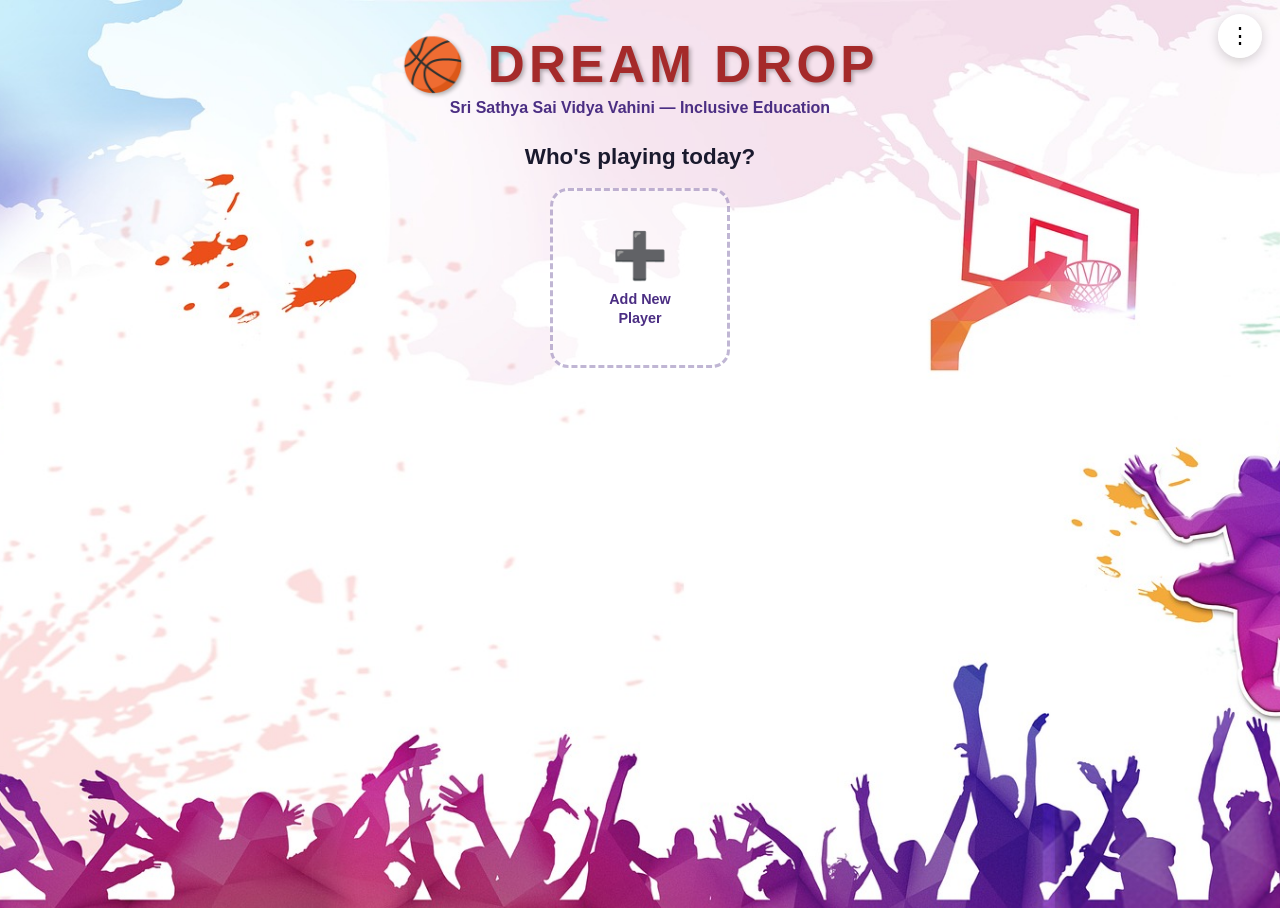
==== index.html @ cbcf4319 "update5" ====
<!DOCTYPE html>
<html lang="en">
<head>
  <meta charset="UTF-8">
  <meta name="viewport" content="width=device-width, initial-scale=1.0, maximum-scale=1.0, user-scalable=no, viewport-fit=cover">
  <title>Dream Drop — Who's Playing?</title>
  <style>
    *, *::before, *::after { box-sizing: border-box; margin: 0; padding: 0; }

    body {
      font-family: 'Montserrat', Arial, sans-serif;
      background: url('Images/Common_Images/bg2.jpg') no-repeat center center / cover;
      background-color: #aeedf5;
      min-height: 100vh;
      overflow-x: hidden;
    }

    /* ── Header ─────────────────────────────────────────── */
    #lp-header {
      text-align: center;
      padding: clamp(16px,3vh,32px) 0 clamp(8px,1.5vh,18px);
    }
    #lp-header h1 {
      font-size: clamp(1.8rem,5vw,3.2rem);
      color: brown;
      text-transform: uppercase;
      letter-spacing: 0.08em;
      text-shadow: 2px 2px 4px rgba(0,0,0,0.3);
    }
    #lp-header p {
      font-size: clamp(0.75rem,2vw,1rem);
      color: #4b2e83;
      font-weight: 700;
      margin-top: 4px;
    }
    #lp-sub {
      font-size: clamp(1rem,2.5vw,1.4rem);
      color: #1a1a2e;
      font-weight: 800;
      margin-top: clamp(8px,1.5vh,16px);
      text-align: center;
    }

    /* ── Player cards grid ───────────────────────────────── */
    #players-grid {
      display: flex;
      flex-wrap: wrap;
      justify-content: center;
      gap: clamp(12px,2vw,24px);
      padding: clamp(12px,2vh,24px) clamp(16px,4vw,48px);
      max-width: 960px;
      margin: 0 auto;
    }

    /* Each saved player card */
    .player-card {
      width: clamp(130px,18vw,180px);
      background: rgba(255,255,255,0.92);
      border-radius: 18px;
      padding: 14px 10px 12px;
      text-align: center;
      cursor: pointer;
      transition: transform 0.18s, box-shadow 0.18s;
      box-shadow: 0 6px 20px rgba(0,0,0,0.15);
      position: relative;
      border: 3px solid transparent;
    }
    .player-card:hover  { transform: translateY(-6px) scale(1.04); box-shadow: 0 14px 32px rgba(0,0,0,0.22); }
    .player-card:active { transform: scale(0.97); }

    /* Jersey frame around photo */
    .player-frame {
      width: clamp(80px,12vw,110px);
      height: clamp(80px,12vw,110px);
      margin: 0 auto 10px;
      border-radius: 50%;
      overflow: hidden;
      border: 4px solid #fff;
      position: relative;
      box-shadow: 0 0 0 4px var(--jersey-color, #e03040);
    }
    .player-frame img {
      width: 100%;
      height: 100%;
      object-fit: cover;
    }

    /* Jersey number badge */
    .jersey-badge {
      position: absolute;
      bottom: -4px;
      right: -4px;
      width: 30px;
      height: 30px;
      border-radius: 50%;
      background: var(--jersey-color, #e03040);
      color: #fff;
      font-weight: 900;
      font-size: 13px;
      display: flex;
      align-items: center;
      justify-content: center;
      border: 2px solid #fff;
      box-shadow: 0 2px 6px rgba(0,0,0,0.3);
    }

    .player-name {
      font-size: clamp(0.85rem,1.8vw,1.05rem);
      font-weight: 800;
      color: #1a1a2e;
      margin-bottom: 4px;
      white-space: nowrap;
      overflow: hidden;
      text-overflow: ellipsis;
    }
    .player-stats {
      font-size: clamp(0.6rem,1.2vw,0.72rem);
      color: #888;
    }

    /* Delete button on card */
    .card-delete {
      position: absolute;
      top: 6px; right: 8px;
      background: none;
      border: none;
      font-size: 16px;
      cursor: pointer;
      color: #ccc;
      line-height: 1;
      padding: 2px;
      transition: color 0.15s;
    }
    .card-delete:hover { color: #e03040; }

    /* Add new player card */
    #add-card {
      width: clamp(130px,18vw,180px);
      min-height: clamp(130px,18vw,180px);
      background: rgba(255,255,255,0.55);
      border-radius: 18px;
      border: 3px dashed rgba(75,46,131,0.35);
      display: flex;
      flex-direction: column;
      align-items: center;
      justify-content: center;
      gap: 8px;
      cursor: pointer;
      transition: background 0.18s, transform 0.15s;
    }
    #add-card:hover  { background: rgba(255,255,255,0.8); transform: translateY(-4px); }
    #add-card:active { transform: scale(0.97); }
    #add-card .add-icon { font-size: clamp(2rem,4vw,2.8rem); color: #4b2e83; }
    #add-card p { font-size: clamp(0.75rem,1.5vw,0.9rem); color: #4b2e83; font-weight: 700; text-align: center; line-height: 1.3; }

    /* ── AVATAR CREATOR OVERLAY ──────────────────────────── */
    #creator-overlay {
      display: none;
      position: fixed;
      inset: 0;
      background: rgba(0,0,0,0.65);
      z-index: 9000;
      align-items: center;
      justify-content: center;
      padding: 12px;
    }
    #creator-overlay.open { display: flex; }

    #creator-box {
      background: #fff;
      border-radius: 20px;
      width: min(96vw, 560px);
      max-height: 92vh;
      overflow-y: auto;
      display: flex;
      flex-direction: column;
      box-shadow: 0 24px 64px rgba(0,0,0,0.5);
    }

    #creator-header {
      padding: 16px 20px 12px;
      border-bottom: 1px solid #eee;
      display: flex;
      align-items: center;
      justify-content: space-between;
      flex-shrink: 0;
    }
    #creator-header h2 {
      font-size: clamp(1rem,2.5vw,1.2rem);
      color: #1a1a2e;
      font-weight: 800;
    }
    #creator-close {
      background: #f4f4f4;
      border: none;
      border-radius: 50%;
      width: 32px; height: 32px;
      font-size: 18px;
      cursor: pointer;
      display: flex; align-items: center; justify-content: center;
      color: #555;
      transition: background 0.15s;
      min-height: unset !important;
    }
    #creator-close:hover { background: #fee; color: #e03040; }

    #creator-body { padding: 20px; display: flex; flex-direction: column; gap: 20px; }

    /* Steps */
    .creator-step { display: none; flex-direction: column; gap: 14px; }
    .creator-step.active { display: flex; }

    .step-label {
      font-size: 12px;
      font-weight: 700;
      color: #888;
      text-transform: uppercase;
      letter-spacing: 0.08em;
    }

    /* Camera / preview area */
    #cam-wrap {
      position: relative;
      border-radius: 14px;
      overflow: hidden;
      background: #111;
      aspect-ratio: 4/3;
      width: 100%;
    }
    #cam-video, #cam-canvas {
      width: 100%;
      height: 100%;
      object-fit: cover;
      display: block;
    }
    #cam-canvas { display: none; }

    #cam-btn-row {
      display: flex;
      gap: 10px;
      justify-content: center;
    }

    /* Name input */
    #name-input {
      font-size: clamp(1rem,2.5vw,1.2rem);
      font-weight: 800;
      border: 2.5px solid #e8eaf0;
      border-radius: 10px;
      padding: 10px 14px;
      width: 100%;
      text-align: center;
      color: #1a1a2e;
      outline: none;
      font-family: 'Montserrat', Arial, sans-serif;
      transition: border-color 0.15s;
    }
    #name-input:focus { border-color: #4b2e83; }

    /* Jersey colour picker */
    #jersey-colours {
      display: flex;
      gap: 10px;
      flex-wrap: wrap;
      justify-content: center;
    }
    .jc-swatch {
      width: clamp(36px,6vw,48px);
      height: clamp(36px,6vw,48px);
      border-radius: 50%;
      cursor: pointer;
      border: 3px solid transparent;
      transition: transform 0.15s, border-color 0.15s;
      box-shadow: 0 2px 8px rgba(0,0,0,0.18);
    }
    .jc-swatch:hover   { transform: scale(1.12); }
    .jc-swatch.picked  { border-color: #1a1a2e; transform: scale(1.15); }

    /* Jersey number picker */
    #jersey-numbers {
      display: flex;
      gap: 8px;
      flex-wrap: wrap;
      justify-content: center;
    }
    .jn-btn {
      width: clamp(36px,5.5vw,46px);
      height: clamp(36px,5.5vw,46px);
      border-radius: 10px;
      border: 2px solid #e0e4f0;
      background: #f8f9ff;
      font-weight: 800;
      font-size: clamp(0.8rem,1.6vw,1rem);
      cursor: pointer;
      transition: background 0.12s, border-color 0.12s, transform 0.1s;
      color: #1a1a2e;
      font-family: 'Montserrat', Arial, sans-serif;
      min-height: unset !important;
    }
    .jn-btn:hover  { background: #e8eaf8; transform: scale(1.08); }
    .jn-btn.picked { background: #4b2e83; color: #fff; border-color: #4b2e83; }

    /* Preview card in creator */
    #preview-card {
      display: flex;
      flex-direction: column;
      align-items: center;
      gap: 10px;
      padding: 16px;
      background: #f8f9ff;
      border-radius: 14px;
      border: 1.5px solid #e0e4f0;
    }
    #preview-frame {
      width: 100px; height: 100px;
      border-radius: 50%;
      overflow: hidden;
      border: 4px solid #fff;
      position: relative;
    }
    #preview-img { width: 100%; height: 100%; object-fit: cover; }
    #preview-name { font-weight: 800; font-size: 1.1rem; color: #1a1a2e; }

    /* Action buttons inside creator */
    .creator-btn {
      border: none;
      border-radius: 12px;
      padding: clamp(10px,1.8vh,14px) 24px;
      font-family: 'Montserrat', Arial, sans-serif;
      font-weight: 800;
      font-size: clamp(0.85rem,1.8vw,1rem);
      cursor: pointer;
      transition: transform 0.12s, box-shadow 0.12s;
      min-height: unset !important;
    }
    .creator-btn:hover  { transform: translateY(-2px); box-shadow: 0 6px 18px rgba(0,0,0,0.15); }
    .creator-btn:active { transform: scale(0.97); }
    .btn-primary { background: #4b2e83; color: #fff; }
    .btn-success { background: #2ecc71; color: #1a4a2e; }
    .btn-danger  { background: #e03040; color: #fff; }
    .btn-neutral { background: #f0f0f0; color: #444; }

    /* Step nav row */
    .step-nav {
      display: flex;
      gap: 10px;
      justify-content: space-between;
    }

    /* ── No-camera fallback ──────────────────────────────── */
    #no-cam-msg {
      display: none;
      text-align: center;
      padding: 20px;
      color: #666;
      font-size: 14px;
      line-height: 1.6;
    }
    #cam-placeholder {
      display: none;
      width: 100%;
      aspect-ratio: 4/3;
      border-radius: 14px;
      background: #e8e8e8;
      align-items: center;
      justify-content: center;
      font-size: 80px;
    }

    /* ── Step indicator dots ─────────────────────────────── */
    #step-dots {
      display: flex;
      gap: 8px;
      justify-content: center;
      padding: 0 0 4px;
    }
    .sdot {
      width: 8px; height: 8px;
      border-radius: 50%;
      background: #ddd;
      transition: background 0.2s, transform 0.2s;
    }
    .sdot.on { background: #4b2e83; transform: scale(1.25); }

    /* ── Emoji avatar picker ─────────────────────────────── */
    #emoji-picker-wrap {
      display: none;
      flex-direction: column;
      gap: 14px;
    }
    #emoji-picker-wrap.open { display: flex; }
    .emoji-gender-tabs {
      display: flex;
      gap: 8px;
      justify-content: center;
    }
    .eg-tab {
      flex: 1;
      padding: 8px 0;
      border-radius: 10px;
      border: 2px solid #e0e4f0;
      background: #f8f9ff;
      font-size: 0.85rem;
      font-weight: 800;
      cursor: pointer;
      color: #4b2e83;
      font-family: 'Montserrat', Arial, sans-serif;
      transition: background 0.15s, border-color 0.15s;
    }
    .eg-tab.active { background: #4b2e83; color: #fff; border-color: #4b2e83; }
    #emoji-grid {
      display: grid;
      grid-template-columns: repeat(5, 1fr);
      gap: 10px;
    }
    .emoji-opt {
      aspect-ratio: 1;
      border-radius: 14px;
      border: 3px solid transparent;
      background: #f4f4f8;
      font-size: clamp(1.8rem, 5vw, 2.4rem);
      display: flex;
      align-items: center;
      justify-content: center;
      cursor: pointer;
      transition: transform 0.12s, border-color 0.15s, background 0.12s;
    }
    .emoji-opt:hover  { transform: scale(1.12); background: #ede8fa; }
    .emoji-opt.picked { border-color: #4b2e83; background: #ede8fa; transform: scale(1.08); }

    /* ── Responsive ──────────────────────────────────────── */
    @media (max-width: 500px) {
      .player-card, #add-card { width: clamp(110px,40vw,150px); }
    }

    /* ── 3-dots menu button (top-right) ─────────────────── */
    #settings-btn {
      position: fixed;
      top: 14px;
      right: 18px;
      z-index: 9500;
      background: rgba(255,255,255,0.9);
      border: none;
      border-radius: 50%;
      width: 44px;
      height: 44px;
      font-size: 22px;
      cursor: pointer;
      box-shadow: 0 3px 12px rgba(0,0,0,0.18);
      display: flex;
      align-items: center;
      justify-content: center;
      transition: background 0.15s, transform 0.15s;
      letter-spacing: 0;
      line-height: 1;
    }
    #settings-btn:hover { background: #fff; transform: scale(1.08); }

    /* ── Settings panel overlay ──────────────────────────── */
    #settings-panel {
      display: none;
      position: fixed;
      top: 0; right: 0;
      width: min(340px, 92vw);
      height: 100vh;
      background: #fff;
      z-index: 9400;
      box-shadow: -6px 0 32px rgba(0,0,0,0.22);
      flex-direction: column;
      overflow-y: auto;
    }
    #settings-panel.open { display: flex; }
    #sp-backdrop {
      display: none;
      position: fixed; inset: 0;
      background: rgba(0,0,0,0.35);
      z-index: 9350;
    }
    #sp-backdrop.open { display: block; }

    #sp-header {
      padding: 18px 20px 14px;
      border-bottom: 1px solid #eee;
      display: flex;
      align-items: center;
      justify-content: space-between;
      background: #4b2e83;
      color: #fff;
      flex-shrink: 0;
    }
    #sp-header h2 { font-size: 1.1rem; font-weight: 800; }
    #sp-close {
      background: rgba(255,255,255,0.18);
      border: none;
      border-radius: 50%;
      width: 30px; height: 30px;
      font-size: 16px;
      cursor: pointer;
      color: #fff;
      display: flex; align-items: center; justify-content: center;
    }
    #sp-close:hover { background: rgba(255,255,255,0.32); }

    .sp-section {
      padding: 18px 20px 14px;
      border-bottom: 1px solid #f0f0f0;
    }
    .sp-section-title {
      font-size: 11px;
      font-weight: 800;
      color: #888;
      text-transform: uppercase;
      letter-spacing: 0.1em;
      margin-bottom: 12px;
    }

    /* Player limit row */
    .sp-limit-row {
      display: flex;
      align-items: center;
      gap: 10px;
      justify-content: space-between;
    }
    .sp-limit-row span {
      font-size: 0.85rem;
      color: #444;
      font-weight: 700;
    }
    #limit-stepper {
      display: flex;
      align-items: center;
      gap: 8px;
    }
    .lim-btn {
      width: 32px; height: 32px;
      border-radius: 8px;
      border: 2px solid #4b2e83;
      background: #f4f0ff;
      color: #4b2e83;
      font-size: 18px;
      font-weight: 900;
      cursor: pointer;
      display: flex; align-items: center; justify-content: center;
      transition: background 0.12s;
      line-height: 1;
    }
    .lim-btn:hover { background: #4b2e83; color: #fff; }
    .lim-btn:disabled { opacity: 0.35; cursor: not-allowed; }
    #limit-display {
      font-size: 1.4rem;
      font-weight: 900;
      color: #1a1a2e;
      min-width: 28px;
      text-align: center;
    }
    #limit-max-hint {
      font-size: 11px;
      color: #aaa;
      margin-top: 6px;
    }

    /* Memory bar */
    .mem-bar-wrap {
      background: #f0f0f5;
      border-radius: 8px;
      height: 14px;
      overflow: hidden;
      margin: 8px 0 4px;
    }
    #mem-bar-fill {
      height: 100%;
      border-radius: 8px;
      background: linear-gradient(90deg, #4b2e83, #7c4dff);
      transition: width 0.5s;
    }
    #mem-bar-fill.warn { background: linear-gradient(90deg, #f5a623, #e03040); }
    #mem-label {
      font-size: 12px;
      color: #666;
      font-weight: 700;
    }
    #mem-breakdown {
      font-size: 11px;
      color: #999;
      margin-top: 4px;
      line-height: 1.6;
    }

    /* Host badge on card */
    .host-badge {
      position: absolute;
      top: 6px;
      left: 8px;
      background: linear-gradient(135deg, #f5a623, #e03040);
      color: #fff;
      font-size: 10px;
      font-weight: 900;
      border-radius: 8px;
      padding: 2px 7px;
      letter-spacing: 0.05em;
      box-shadow: 0 2px 6px rgba(0,0,0,0.22);
    }

    /* Host suggestion banner */
    #host-suggestion {
      max-width: 720px;
      margin: 0 auto 8px;
      padding: 0 clamp(16px,4vw,48px);
    }
    #host-banner {
      background: linear-gradient(135deg, #fff8e1, #fffde7);
      border: 2px solid #ffd54f;
      border-radius: 14px;
      padding: 14px 18px;
      display: flex;
      gap: 12px;
      align-items: flex-start;
    }
    #host-banner .hb-icon { font-size: 1.8rem; flex-shrink: 0; }
    #host-banner .hb-body { flex: 1; }
    #host-banner .hb-title { font-size: 0.9rem; font-weight: 900; color: #e65100; margin-bottom: 4px; }
    #host-banner .hb-text  { font-size: 0.78rem; color: #555; line-height: 1.5; }
    #host-banner .hb-close {
      background: none; border: none; font-size: 16px; cursor: pointer;
      color: #aaa; flex-shrink: 0; padding: 0;
    }
    #host-banner .hb-close:hover { color: #e03040; }

    /* Reset all data button */
    .sp-danger-btn {
      width: 100%;
      padding: 10px;
      border-radius: 10px;
      border: 2px solid #e03040;
      background: #fff0f0;
      color: #e03040;
      font-weight: 800;
      font-size: 0.85rem;
      cursor: pointer;
      transition: background 0.15s;
      font-family: 'Montserrat', Arial, sans-serif;
    }
    .sp-danger-btn:hover { background: #e03040; color: #fff; }

    /* Host tag in settings */
    .sp-host-row {
      display: flex;
      gap: 8px;
      align-items: center;
      flex-wrap: wrap;
    }
    .sp-host-row select {
      flex: 1;
      padding: 8px 10px;
      border-radius: 8px;
      border: 2px solid #e0e4f0;
      font-family: 'Montserrat', Arial, sans-serif;
      font-weight: 700;
      font-size: 0.85rem;
      color: #1a1a2e;
      outline: none;
    }
    .sp-host-row select:focus { border-color: #4b2e83; }
    .sp-assign-btn {
      padding: 9px 14px;
      border-radius: 8px;
      border: none;
      background: #4b2e83;
      color: #fff;
      font-weight: 800;
      font-size: 0.8rem;
      cursor: pointer;
      font-family: 'Montserrat', Arial, sans-serif;
      white-space: nowrap;
    }
    .sp-assign-btn:hover { background: #3a2060; }

    /* ── Browser reference table ─────────────────────────── */
    #browser-table-wrap {
      margin-top: 14px;
      border-radius: 10px;
      overflow: hidden;
      border: 1.5px solid #e0e4f0;
    }
    #browser-table-wrap table {
      width: 100%;
      border-collapse: collapse;
      font-size: 12px;
    }
    #browser-table-wrap thead tr {
      background: #4b2e83;
      color: #fff;
    }
    #browser-table-wrap thead th {
      padding: 8px 10px;
      text-align: left;
      font-weight: 800;
      letter-spacing: 0.04em;
    }
    #browser-table-wrap tbody tr {
      cursor: pointer;
      transition: background 0.12s;
      border-bottom: 1px solid #f0f0f5;
    }
    #browser-table-wrap tbody tr:last-child { border-bottom: none; }
    #browser-table-wrap tbody tr:hover { background: #f0ecfa; }
    #browser-table-wrap tbody tr.selected {
      background: #ede8fa;
      font-weight: 800;
    }
    #browser-table-wrap tbody tr.detected {
      border-left: 3px solid #2ecc71;
    }
    #browser-table-wrap tbody td {
      padding: 8px 10px;
      color: #333;
      vertical-align: middle;
    }
    .bt-icon { font-size: 15px; margin-right: 5px; }
    .bt-badge {
      display: inline-block;
      font-size: 10px;
      font-weight: 800;
      padding: 2px 6px;
      border-radius: 6px;
      margin-left: 5px;
    }
    .bt-badge.detected { background: #d4f8e8; color: #1a7a4a; }
    .bt-badge.selected { background: #ede8fa; color: #4b2e83; }
    #bt-apply-row {
      display: flex;
      gap: 8px;
      align-items: center;
      margin-top: 10px;
    }
    #bt-apply-row span {
      font-size: 12px;
      color: #666;
      flex: 1;
    }
    .bt-apply-btn {
      padding: 8px 14px;
      border-radius: 8px;
      border: none;
      background: #4b2e83;
      color: #fff;
      font-weight: 800;
      font-size: 12px;
      cursor: pointer;
      font-family: 'Montserrat', Arial, sans-serif;
      white-space: nowrap;
      transition: background 0.12s;
    }
    .bt-apply-btn:hover { background: #3a2060; }
    #bt-selected-info {
      font-size: 11px;
      color: #4b2e83;
      font-weight: 700;
      margin-top: 6px;
      min-height: 16px;
    }
  </style>
</head>
<body>

  <!-- ── 3-dots settings button ── -->
  <button id="settings-btn" onclick="openSettings()" title="Settings">⋮</button>

  <!-- ── Settings backdrop ── -->
  <div id="sp-backdrop" onclick="closeSettings()"></div>

  <!-- ── Settings panel ── -->
  <div id="settings-panel">
    <div id="sp-header">
      <h2>⚙️ Settings</h2>
      <button id="sp-close" onclick="closeSettings()">✕</button>
    </div>

    <!-- Max players section -->
    <div class="sp-section">
      <div class="sp-section-title">👥 Player Limit</div>
      <div class="sp-limit-row">
        <span>Max players on this device</span>
        <div id="limit-stepper">
          <button class="lim-btn" id="lim-minus" onclick="changeLimit(-1)">−</button>
          <div id="limit-display">5</div>
          <button class="lim-btn" id="lim-plus"  onclick="changeLimit(+1)">+</button>
        </div>
      </div>
      <div id="limit-max-hint">Browser max: calculating…</div>

      <!-- Storage / memory usage -->
      <div style="margin-top:14px;">
        <div class="sp-section-title" style="margin-bottom:6px;">💾 Storage Usage</div>
        <div class="mem-bar-wrap"><div id="mem-bar-fill" style="width:0%;"></div></div>
        <div id="mem-label">Calculating…</div>
        <div id="mem-breakdown"></div>
      </div>

      <!-- Browser reference table -->
      <div style="margin-top:14px;">
        <div class="sp-section-title" style="margin-bottom:8px;">🌐 Select Your Browser</div>
        <p style="font-size:11px;color:#999;margin-bottom:8px;line-height:1.4;">
          Tap your browser to set the storage limit automatically. Your browser is auto-detected where possible.
        </p>
        <div id="browser-table-wrap">
          <div id="bt-search-wrap" style="padding:8px 10px;border-bottom:1.5px solid #e0e4f0;background:#fafafa;">
            <div style="position:relative;">
              <span style="position:absolute;left:9px;top:50%;transform:translateY(-50%);font-size:13px;color:#aaa;pointer-events:none;">🔍</span>
              <input id="bt-search" type="text" placeholder="Search browser…"
                oninput="filterBrowserTable(this.value)"
                style="width:100%;box-sizing:border-box;padding:7px 10px 7px 30px;border:1.5px solid #e0e4f0;border-radius:8px;font-size:12px;font-family:'Montserrat',Arial,sans-serif;font-weight:600;color:#1a1a2e;outline:none;background:#fff;transition:border 0.15s;"
                onfocus="this.style.borderColor='#4b2e83'" onblur="this.style.borderColor='#e0e4f0'">
              <button id="bt-search-clear" onclick="clearBrowserSearch()" title="Clear"
                style="display:none;position:absolute;right:8px;top:50%;transform:translateY(-50%);background:none;border:none;cursor:pointer;font-size:14px;color:#aaa;padding:0;line-height:1;">✕</button>
            </div>
            <div id="bt-no-results" style="display:none;text-align:center;padding:10px 0;font-size:12px;color:#999;font-style:italic;">No browsers match your search</div>
          </div>
          <table>
            <thead>
              <tr>
                <th>Browser</th>
                <th>Storage</th>
                <th>Max Players</th>
              </tr>
            </thead>
            <tbody id="browser-table-body">
              <!-- rows injected by JS -->
            </tbody>
          </table>
        </div>
        <div id="bt-selected-info"></div>
        <div id="bt-apply-row">
          <span id="bt-apply-label">Select a browser above to apply its limit</span>
          <button class="bt-apply-btn" id="bt-apply-btn" onclick="applyBrowserLimit()" disabled>✅ Apply</button>
        </div>
      </div>
    </div>

    <!-- Host player section -->
    <div class="sp-section">
      <div class="sp-section-title">👑 Host / Teacher Player</div>
      <p style="font-size:12px;color:#666;margin-bottom:10px;line-height:1.5;">
        The Host player has a gold crown badge on their card. Useful for teacher accounts or group leaders.
      </p>
      <div class="sp-host-row">
        <select id="host-select"><option value="">— none —</option></select>
        <button class="sp-assign-btn" onclick="assignHost()">👑 Set Host</button>
      </div>
    </div>

    <!-- Danger zone -->
    <div class="sp-section">
      <div class="sp-section-title">⚠️ Danger Zone</div>
      <button class="sp-danger-btn" onclick="resetAllData()">🗑️ Reset All Players &amp; Progress</button>
    </div>

    <!-- App info -->
    <div class="sp-section" style="border-bottom:none;">
      <div class="sp-section-title">ℹ️ About</div>
      <div style="font-size:12px;color:#999;line-height:1.8;">
        Dream Drop — Inclusive Education<br>
        Sri Sathya Sai Vidya Vahini<br>
        <span id="sp-version">v1.0</span>
      </div>
    </div>
  </div>

  <!-- ── Host suggestion banner ── -->
  <div id="host-suggestion">
    <div id="host-banner" style="display:none;">
      <div class="hb-icon">💡</div>
      <div class="hb-body">
        <div class="hb-title">Suggestion: Add a Host Player</div>
        <div class="hb-text">
          Consider adding a <strong>Teacher / Host</strong> account — the first card on the list.
          A Host can monitor all players, reset progress for a student, and manage the tablet.
          Go to <strong>⚙️ Settings → Host Player</strong> to assign one after creating a player.
        </div>
      </div>
      <button class="hb-close" onclick="dismissHostBanner()">✕</button>
    </div>
  </div>

  <div id="lp-header">
    <h1>🏀 Dream Drop</h1>
    <p>Sri Sathya Sai Vidya Vahini — Inclusive Education</p>
  </div>
  <p id="lp-sub">Who's playing today?</p>

  <!-- Player cards -->
  <div id="players-grid">
    <!-- cards injected by JS -->
    <div id="add-card" onclick="openCreator()">
      <div class="add-icon">➕</div>
      <p>Add New<br>Player</p>
    </div>
  </div>


  <!-- ── AVATAR CREATOR OVERLAY ── -->
  <div id="creator-overlay">
    <div id="creator-box">

      <div id="creator-header">
        <h2 id="creator-title">Create Your Player</h2>
        <button id="creator-close" onclick="closeCreator()">✕</button>
      </div>

      <!-- Step dots -->
      <div id="step-dots">
        <div class="sdot on"  id="dot-0"></div>
        <div class="sdot"     id="dot-1"></div>
        <div class="sdot"     id="dot-2"></div>
        <div class="sdot"     id="dot-3"></div>
      </div>

      <div id="creator-body">

        <!-- STEP 0: Take photo OR pick emoji -->
        <div class="creator-step active" id="step-0">
          <div class="step-label">Step 1 — Take your photo or pick an avatar</div>

          <!-- Camera panel -->
          <div id="cam-panel">
            <div id="cam-wrap">
              <video id="cam-video" autoplay playsinline muted></video>
              <canvas id="cam-canvas"></canvas>
              <div id="cam-placeholder">🧒</div>
            </div>
            <div id="no-cam-msg">
              Camera not available on this device.<br>
              A default avatar will be used instead.
            </div>
            <div id="cam-btn-row">
              <button class="creator-btn btn-primary" id="snap-btn" onclick="snapPhoto()">📸 Take Photo</button>
              <button class="creator-btn btn-neutral" id="retake-btn" onclick="retakePhoto()" style="display:none">🔄 Retake</button>
              <button class="creator-btn btn-neutral" onclick="showEmojiPicker()">😊 Pick Avatar →</button>
            </div>
          </div>

          <!-- Emoji picker panel -->
          <div id="emoji-picker-wrap">
            <div class="emoji-gender-tabs">
              <button class="eg-tab active" id="tab-boy"  onclick="switchEmojiTab('boy')">👦 Boy</button>
              <button class="eg-tab"        id="tab-girl" onclick="switchEmojiTab('girl')">👧 Girl</button>
            </div>
            <div id="emoji-grid"></div>
            <button class="creator-btn btn-neutral" style="align-self:center;" onclick="showCamPanel()">← Use Camera Instead</button>
          </div>

          <div class="step-nav">
            <span></span>
            <button class="creator-btn btn-primary" id="step0-next" onclick="goStep(1)" disabled>Next →</button>
          </div>
        </div>

        <!-- STEP 1: Pick a name -->
        <div class="creator-step" id="step-1">
          <div class="step-label">Step 2 — What's your name?</div>
          <input type="text" id="name-input" placeholder="Your name" maxlength="16" autocomplete="off">
          <div class="step-nav">
            <button class="creator-btn btn-neutral" onclick="goStep(0)">← Back</button>
            <button class="creator-btn btn-primary" onclick="goStep(2)">Next →</button>
          </div>
        </div>

        <!-- STEP 2: Pick jersey colour -->
        <div class="creator-step" id="step-2">
          <div class="step-label">Step 3 — Pick your jersey colour</div>
          <div id="jersey-colours">
            <!-- swatches injected by JS -->
          </div>
          <div class="step-nav">
            <button class="creator-btn btn-neutral" onclick="goStep(1)">← Back</button>
            <button class="creator-btn btn-primary" onclick="goStep(3)">Next →</button>
          </div>
        </div>

        <!-- STEP 3: Pick jersey number + preview + confirm -->
        <div class="creator-step" id="step-3">
          <div class="step-label">Step 4 — Pick your jersey number</div>
          <div id="jersey-numbers">
            <!-- buttons injected by JS -->
          </div>

          <div class="step-label" style="margin-top:8px;">Your player card</div>
          <div id="preview-card">
            <div id="preview-frame">
              <img id="preview-img" src="" alt="Your photo">
            </div>
            <div id="preview-name">—</div>
            <div id="preview-jersey" style="font-size:13px;color:#888;"></div>
          </div>

          <div class="step-nav">
            <button class="creator-btn btn-neutral" onclick="goStep(2)">← Back</button>
            <button class="creator-btn btn-success" onclick="savePlayer()">✅ Let's Play!</button>
          </div>
        </div>

      </div><!-- /creator-body -->
    </div><!-- /creator-box -->
  </div><!-- /creator-overlay -->


<script>
// =============================================================
// DREAM DROP — LOGIN PAGE
// All data stored in localStorage. No server needed.
// dreamdrop_players = [ { id, name, photo, jerseyColor, jerseyNum, created } ]
// dreamdrop_current_player = id
// =============================================================

const JERSEY_COLOURS = [
  { name:'Red',    hex:'#e03040' },
  { name:'Blue',   hex:'#2255cc' },
  { name:'Green',  hex:'#1D9E75' },
  { name:'Gold',   hex:'#f5a623' },
  { name:'Purple', hex:'#7c4dff' },
  { name:'Orange', hex:'#ff6b35' },
  { name:'Teal',   hex:'#00897b' },
  { name:'Pink',   hex:'#d4537e' },
  { name:'Black',  hex:'#1a1a2e' },
];

const JERSEY_NUMBERS = [0,1,2,3,4,5,6,7,8,9,10,11,12,13,14,15,16,17,18,19,20,21,22,23,24,25,26,27,28,29,30,31,32,33];

// Default avatar — plain basketball emoji as base64 SVG
const DEFAULT_PHOTO = 'data:image/svg+xml,' + encodeURIComponent(
  '<svg xmlns="http://www.w3.org/2000/svg" viewBox="0 0 100 100">' +
  '<circle cx="50" cy="50" r="50" fill="#f5a623"/>' +
  '<text x="50" y="68" font-size="56" text-anchor="middle">🧒</text>' +
  '</svg>'
);

// ── Emoji avatar options ──────────────────────────────────────
const EMOJI_AVATARS = {
  boy: [
    '👦','🧒','👼','🧑','👲','🧔','👨','🤴',
    '🦸','🧙','🧑‍🚀','🧑‍🎤','🧑‍🏫','🧑‍⚕️','🧑‍🍳','🧑‍🎨',
    '🤵','🧑‍🦱','🧑‍🦳','🧑‍🦲'
  ],
  girl: [
    '👧','🧒','👼','🧑','👸','💃','👩','🧕',
    '🦸','🧙','🧑‍🚀','🧑‍🎤','🧑‍🏫','🧑‍⚕️','🧑‍🍳','🧑‍🎨',
    '👰','🧑‍🦰','🧑‍🦳','🧑‍🦱'
  ]
};

var _emojiTab = 'boy';
var _pickedEmoji = null;

function makeEmojiSVG(emoji) {
  return 'data:image/svg+xml,' + encodeURIComponent(
    '<svg xmlns="http://www.w3.org/2000/svg" viewBox="0 0 100 100">' +
    '<circle cx="50" cy="50" r="50" fill="#ede8fa"/>' +
    '<text x="50" y="70" font-size="58" text-anchor="middle">' + emoji + '</text>' +
    '</svg>'
  );
}

function buildEmojiGrid() {
  var grid = document.getElementById('emoji-grid');
  grid.innerHTML = '';
  EMOJI_AVATARS[_emojiTab].forEach(function(em) {
    var btn = document.createElement('div');
    btn.className = 'emoji-opt' + (em === _pickedEmoji ? ' picked' : '');
    btn.textContent = em;
    btn.title = em;
    btn.addEventListener('click', function() {
      _pickedEmoji = em;
      _photoData = makeEmojiSVG(em);
      document.querySelectorAll('.emoji-opt').forEach(function(b){ b.classList.remove('picked'); });
      btn.classList.add('picked');
      document.getElementById('step0-next').disabled = false;
      updatePreview();
    });
    grid.appendChild(btn);
  });
}

function switchEmojiTab(tab) {
  _emojiTab = tab;
  document.getElementById('tab-boy').classList.toggle('active', tab === 'boy');
  document.getElementById('tab-girl').classList.toggle('active', tab === 'girl');
  buildEmojiGrid();
}

function showEmojiPicker() {
  document.getElementById('cam-panel').style.display = 'none';
  document.getElementById('emoji-picker-wrap').classList.add('open');
  buildEmojiGrid();
}

function showCamPanel() {
  document.getElementById('emoji-picker-wrap').classList.remove('open');
  document.getElementById('cam-panel').style.display = '';
  if (!_photoData || _photoData.includes('ede8fa')) {
    _photoData = null;
    document.getElementById('step0-next').disabled = true;
  }
}

var MAX_PLAYERS = 5; // ── PLAYER LIMIT: change this number to allow more or fewer profiles

let _players   = [];
let _pickedColor = JERSEY_COLOURS[0].hex;
let _pickedNum   = 23;
let _photoData   = null;  // base64 captured photo
let _stream      = null;  // camera stream
let _camAvailable = true;
let _currentStep  = 0;

// ── Load players ─────────────────────────────────────────────
function loadPlayers() {
  try { return JSON.parse(localStorage.getItem('dreamdrop_players') || '[]'); }
  catch(e) { return []; }
}
function savePlayers(p) {
  localStorage.setItem('dreamdrop_players', JSON.stringify(p));
}

// ── Render the cards grid ─────────────────────────────────────
function renderGrid() {
  _players = loadPlayers();
  const grid = document.getElementById('players-grid');
  const addCard = document.getElementById('add-card');
  grid.innerHTML = '';

  var hostId = localStorage.getItem('dreamdrop_host_player') || '';

  _players.forEach(function(p) {
    var isHost = (p.id === hostId);
    const card = document.createElement('div');
    card.className = 'player-card';
    card.style.setProperty('--jersey-color', p.jerseyColor);
    if (isHost) card.style.border = '3px solid #f5a623';
    card.innerHTML =
      (isHost ? '<div class="host-badge">&#x1F451; HOST</div>' : '') +
      '<button class="card-delete" onclick="deletePlayer(\'' + p.id + '\',event)" title="Remove">&#x2715;</button>' +
      '<div class="player-frame" style="box-shadow:0 0 0 4px ' + p.jerseyColor + '">' +
        '<img src="' + (p.photo || DEFAULT_PHOTO) + '" alt="' + escHtml(p.name) + '">' +
        '<div class="jersey-badge" style="background:' + p.jerseyColor + '">' + p.jerseyNum + '</div>' +
      '</div>' +
      '<div class="player-name">' + escHtml(p.name) + '</div>' +
      '<div class="player-stats">' + (isHost ? '&#x1F451; Host' : 'Tap to play!') + '</div>';
    card.addEventListener('click', function() { selectPlayer(p.id); });
    grid.appendChild(card);
  });

  grid.appendChild(addCard);

  var isFull = _players.length >= MAX_PLAYERS;
  addCard.style.display = isFull ? 'none' : '';

  var fullNotice = document.getElementById('full-notice');
  if (isFull) {
    if (!fullNotice) {
      fullNotice = document.createElement('div');
      fullNotice.id = 'full-notice';
      fullNotice.style.cssText = 'width:100%;text-align:center;padding:10px 0;font-size:0.9rem;color:#a00;font-weight:700;';
      grid.appendChild(fullNotice);
    }
    fullNotice.textContent = 'Tablet full (' + MAX_PLAYERS + '/' + MAX_PLAYERS + ' players). Open \u2699\ufe0f Settings to increase the limit or remove a player.';
  } else if (fullNotice) {
    fullNotice.remove();
  }

  if (_players.length > 0 && !hostId && !localStorage.getItem('dreamdrop_host_banner_dismissed')) {
    document.getElementById('host-banner').style.display = 'flex';
  }

  updateSettingsPanel();
}

function escHtml(s) {
  return s.replace(/&/g,'&amp;').replace(/</g,'&lt;').replace(/>/g,'&gt;').replace(/"/g,'&quot;');
}

// ── Select a player and go to game ───────────────────────────
function selectPlayer(id) {
  localStorage.setItem('dreamdrop_current_player', id);
  window.location.href = 'home.html';
}

// ── Delete a player ───────────────────────────────────────────
function deletePlayer(id, e) {
  e.stopPropagation();
  if (!confirm('Remove this player? Their progress will be deleted.')) return;
  _players = loadPlayers().filter(function(p) { return p.id !== id; });
  savePlayers(_players);
  // Also remove their progress key
  localStorage.removeItem('dreamdrop_progress_' + id);
  renderGrid();
}

// ── Open creator ──────────────────────────────────────────────
function openCreator() {
  if (loadPlayers().length >= MAX_PLAYERS) {
    alert('This tablet is full! Only ' + MAX_PLAYERS + ' players are allowed.\nAsk your teacher to remove a player to make room.');
    return;
  }
  _photoData   = null;
  _pickedEmoji = null;
  _emojiTab    = 'boy';
  document.getElementById('cam-panel').style.display = '';
  document.getElementById('emoji-picker-wrap').classList.remove('open');
  document.getElementById('tab-boy').classList.add('active');
  document.getElementById('tab-girl').classList.remove('active');
  _pickedColor = JERSEY_COLOURS[0].hex;
  _pickedNum   = 23;
  document.getElementById('name-input').value = '';
  document.getElementById('step0-next').disabled = true;
  document.getElementById('retake-btn').style.display = 'none';
  document.getElementById('snap-btn').style.display   = 'block';

  buildSwatches();
  buildNumbers();
  goStep(0);
  document.getElementById('creator-overlay').classList.add('open');
  startCamera();
}

function closeCreator() {
  stopCamera();
  document.getElementById('creator-overlay').classList.remove('open');
}

// ── Camera ────────────────────────────────────────────────────
function startCamera() {
  const video    = document.getElementById('cam-video');
  const placeholder = document.getElementById('cam-placeholder');
  const noCam    = document.getElementById('no-cam-msg');

  if (!navigator.mediaDevices || !navigator.mediaDevices.getUserMedia) {
    _camAvailable = false;
    video.style.display = 'none';
    placeholder.style.display = 'flex';
    noCam.style.display = 'block';
    document.getElementById('snap-btn').style.display = 'none';
    document.getElementById('step0-next').disabled = false;
    _photoData = DEFAULT_PHOTO;
    return;
  }

  navigator.mediaDevices.getUserMedia({ video: { facingMode: 'user' }, audio: false })
    .then(function(stream) {
      _stream = stream;
      _camAvailable = true;
      video.srcObject = stream;
      video.style.display = 'block';
      placeholder.style.display = 'none';
    })
    .catch(function() {
      _camAvailable = false;
      video.style.display = 'none';
      placeholder.style.display = 'flex';
      noCam.style.display = 'block';
      document.getElementById('snap-btn').style.display = 'none';
      document.getElementById('step0-next').disabled = false;
      _photoData = DEFAULT_PHOTO;
    });
}

function stopCamera() {
  if (_stream) {
    _stream.getTracks().forEach(function(t) { t.stop(); });
    _stream = null;
  }
}

function snapPhoto() {
  const video  = document.getElementById('cam-video');
  const canvas = document.getElementById('cam-canvas');
  const snap   = document.getElementById('snap-btn');
  const retake = document.getElementById('retake-btn');
  const next   = document.getElementById('step0-next');

  canvas.width  = video.videoWidth  || 320;
  canvas.height = video.videoHeight || 240;
  canvas.getContext('2d').drawImage(video, 0, 0, canvas.width, canvas.height);

  // Mirror so it looks natural (selfie flip)
  const ctx = canvas.getContext('2d');
  ctx.save();
  ctx.scale(-1, 1);
  ctx.drawImage(video, -canvas.width, 0, canvas.width, canvas.height);
  ctx.restore();

  _photoData = canvas.toDataURL('image/jpeg', 0.75);

  // Show the captured frame, hide live video
  video.style.display  = 'none';
  canvas.style.display = 'block';
  snap.style.display   = 'none';
  retake.style.display = 'block';
  next.disabled        = false;
}

function retakePhoto() {
  const video  = document.getElementById('cam-video');
  const canvas = document.getElementById('cam-canvas');
  const snap   = document.getElementById('snap-btn');
  const retake = document.getElementById('retake-btn');
  const next   = document.getElementById('step0-next');

  video.style.display  = 'block';
  canvas.style.display = 'none';
  snap.style.display   = 'block';
  retake.style.display = 'none';
  next.disabled        = true;
  _photoData = null;
}


// ── Jersey colour swatches ────────────────────────────────────
function buildSwatches() {
  const wrap = document.getElementById('jersey-colours');
  wrap.innerHTML = '';
  JERSEY_COLOURS.forEach(function(c, i) {
    const sw = document.createElement('div');
    sw.className = 'jc-swatch' + (i === 0 ? ' picked' : '');
    sw.style.background = c.hex;
    sw.title = c.name;
    sw.addEventListener('click', function() {
      document.querySelectorAll('.jc-swatch').forEach(function(s){ s.classList.remove('picked'); });
      sw.classList.add('picked');
      _pickedColor = c.hex;
      updatePreview();
    });
    wrap.appendChild(sw);
  });
}

// ── Jersey number buttons ─────────────────────────────────────
function buildNumbers() {
  const wrap = document.getElementById('jersey-numbers');
  wrap.innerHTML = '';
  JERSEY_NUMBERS.forEach(function(n) {
    const btn = document.createElement('button');
    btn.className = 'jn-btn' + (n === _pickedNum ? ' picked' : '');
    btn.textContent = n;
    btn.addEventListener('click', function() {
      document.querySelectorAll('.jn-btn').forEach(function(b){ b.classList.remove('picked'); });
      btn.classList.add('picked');
      _pickedNum = n;
      updatePreview();
    });
    wrap.appendChild(btn);
  });
}

// ── Preview card update ───────────────────────────────────────
function updatePreview() {
  const img    = document.getElementById('preview-img');
  const name   = document.getElementById('preview-name');
  const jersey = document.getElementById('preview-jersey');
  const frame  = document.getElementById('preview-frame');

  img.src = _photoData || DEFAULT_PHOTO;
  frame.style.boxShadow = '0 0 0 4px ' + _pickedColor;
  name.textContent   = document.getElementById('name-input').value.trim() || '—';
  jersey.textContent = 'Jersey #' + _pickedNum;
  jersey.style.color = _pickedColor;
}

// Name input → live update preview
document.getElementById('name-input').addEventListener('input', updatePreview);

// ── Step navigation ───────────────────────────────────────────
function goStep(n) {
  // Validate step 1 (name)
  if (n === 2) {
    const nm = document.getElementById('name-input').value.trim();
    if (!nm) {
      document.getElementById('name-input').focus();
      document.getElementById('name-input').style.borderColor = '#e03040';
      setTimeout(function(){ document.getElementById('name-input').style.borderColor = ''; }, 1500);
      return;
    }
  }

  _currentStep = n;
  document.querySelectorAll('.creator-step').forEach(function(s){ s.classList.remove('active'); });
  document.getElementById('step-' + n).classList.add('active');

  document.querySelectorAll('.sdot').forEach(function(d, i){ d.classList.toggle('on', i === n); });

  if (n === 3) updatePreview();
}

// ── Save player ───────────────────────────────────────────────
function savePlayer() {
  const name = document.getElementById('name-input').value.trim();
  if (!name) { goStep(1); return; }

  _players = loadPlayers();
  if (_players.length >= MAX_PLAYERS) {
    alert('Player limit reached! Only ' + MAX_PLAYERS + ' players are allowed on this tablet.');
    closeCreator();
    return;
  }
  const id = 'p_' + Date.now();
  const player = {
    id:          id,
    name:        name,
    photo:       _photoData || DEFAULT_PHOTO,
    jerseyColor: _pickedColor,
    jerseyNum:   _pickedNum,
    created:     new Date().toISOString()
  };

  _players.push(player);
  savePlayers(_players);

  stopCamera();
  document.getElementById('creator-overlay').classList.remove('open');
  renderGrid();

  // Auto-select the new player and launch the game
  setTimeout(function() { selectPlayer(id); }, 300);
}

// =============================================================
// BROWSER STORAGE REFERENCE TABLE
// =============================================================

// Each entry: { id, icon, name, platform, quota_mb, notes }
// quota_mb = typical localStorage quota for that browser
// max_players = Math.floor(quota_mb * 1024 * 1024 * 0.6 / (55*1024))
var BROWSER_PROFILES = [
  { id:'chrome',    icon:'🌐', name:'Chrome',             platform:'Desktop/Android', quota_mb:10,   notes:'Up to 10 MB' },
  { id:'firefox',   icon:'🦊', name:'Firefox',            platform:'Desktop',         quota_mb:10,   notes:'Up to 10 MB' },
  { id:'safari_d',  icon:'🧭', name:'Safari (Mac/PC)',    platform:'Desktop',         quota_mb:5,    notes:'~5 MB' },
  { id:'safari_ios',icon:'📱', name:'Safari (iPhone)',    platform:'iOS',             quota_mb:5,    notes:'~5 MB, may vary' },
  { id:'safari_ipad',icon:'🍎',name:'Safari (iPad)',      platform:'iPadOS',          quota_mb:5,    notes:'~5 MB' },
  { id:'edge',      icon:'🔷', name:'Edge',               platform:'Desktop',         quota_mb:10,   notes:'Same as Chrome' },
  { id:'opera',     icon:'🔴', name:'Opera',              platform:'Desktop/Android', quota_mb:10,   notes:'Chromium-based' },
  { id:'samsung',   icon:'🌀', name:'Samsung Internet',   platform:'Android',         quota_mb:5,    notes:'~5 MB typical' },
  { id:'brave',     icon:'🦁', name:'Brave',              platform:'Desktop/Android', quota_mb:10,   notes:'Chromium-based' },
  { id:'uc',        icon:'⚡', name:'UC Browser',         platform:'Android',         quota_mb:2,    notes:'~2 MB limited' },
];

// Per-browser max players (60% of quota / 55 KB per player), capped at 30
BROWSER_PROFILES.forEach(function(b) {
  b.maxPlayers = Math.min(30, Math.max(2, Math.floor(b.quota_mb * 1024 * 1024 * 0.6 / (55 * 1024))));
});

var _selectedBrowserId = null;

// ── Auto-detect browser ───────────────────────────────────────
function detectBrowserId() {
  var ua = navigator.userAgent;
  var isIOS = /iPhone|iPad|iPod/.test(ua);
  if (isIOS && /iPad/.test(ua)) return 'safari_ipad';
  if (isIOS) return 'safari_ios';
  if (/SamsungBrowser/.test(ua)) return 'samsung';
  if (/UCBrowser/.test(ua)) return 'uc';
  if (/OPR|Opera/.test(ua)) return 'opera';
  if (/Brave/.test(navigator.userAgent) || (navigator.brave && navigator.brave.isBrave)) return 'brave';
  if (/Edg\//.test(ua)) return 'edge';
  if (/Firefox/.test(ua)) return 'firefox';
  if (/Safari/.test(ua) && !/Chrome/.test(ua)) return 'safari_d';
  if (/Chrome/.test(ua)) return 'chrome';
  return null;
}

function buildBrowserTable() {
  var tbody = document.getElementById('browser-table-body');
  if (!tbody) return;
  tbody.innerHTML = '';

  var detectedId = detectBrowserId();
  var savedId    = localStorage.getItem('dreamdrop_browser_profile') || detectedId;
  _selectedBrowserId = savedId;

  BROWSER_PROFILES.forEach(function(b) {
    var isDetected = (b.id === detectedId);
    var isSelected = (b.id === savedId);
    var tr = document.createElement('tr');
    if (isSelected) tr.classList.add('selected');
    if (isDetected) tr.classList.add('detected');
    tr.setAttribute('data-browser-id', b.id);
    tr.innerHTML =
      '<td><span class="bt-icon">' + b.icon + '</span>' + b.name +
        (isDetected ? '<span class="bt-badge detected">detected</span>' : '') +
        (isSelected && !isDetected ? '<span class="bt-badge selected">active</span>' : '') +
      '</td>' +
      '<td>' + b.notes + '</td>' +
      '<td style="font-weight:900;color:#4b2e83;">' + b.maxPlayers + '</td>';
    tr.addEventListener('click', function() { selectBrowserRow(b.id); });
    tbody.appendChild(tr);
  });

  updateBtApplyRow(savedId);
}

function selectBrowserRow(browserId) {
  _selectedBrowserId = browserId;
  var rows = document.querySelectorAll('#browser-table-body tr');
  rows.forEach(function(r) {
    r.classList.remove('selected');
    // Remove old active badge
    var activeBadge = r.querySelector('.bt-badge.selected');
    if (activeBadge) activeBadge.remove();
  });
  var target = document.querySelector('#browser-table-body tr[data-browser-id="' + browserId + '"]');
  if (target) target.classList.add('selected');
  updateBtApplyRow(browserId);
  var btn = document.getElementById('bt-apply-btn');
  if (btn) btn.disabled = false;
}

function updateBtApplyRow(browserId) {
  var profile = BROWSER_PROFILES.find(function(b) { return b.id === browserId; });
  var info = document.getElementById('bt-selected-info');
  var label = document.getElementById('bt-apply-label');
  if (!profile) {
    if (info) info.textContent = '';
    if (label) label.textContent = 'Select a browser above to apply its limit';
    return;
  }
  if (info) info.textContent = profile.icon + ' ' + profile.name + ' — up to ' + profile.maxPlayers + ' players (' + profile.notes + ')';
  if (label) label.textContent = 'Apply ' + profile.name + ' limit (' + profile.maxPlayers + ' players)?';
}

function filterBrowserTable(query) {
  var q = query.trim().toLowerCase();
  var rows = document.querySelectorAll('#browser-table-body tr');
  var visible = 0;
  rows.forEach(function(tr) {
    var show = !q || tr.textContent.toLowerCase().includes(q);
    tr.style.display = show ? '' : 'none';
    if (show) visible++;
  });
  var noRes = document.getElementById('bt-no-results');
  if (noRes) noRes.style.display = (visible === 0 && q) ? 'block' : 'none';
  var clearBtn = document.getElementById('bt-search-clear');
  if (clearBtn) clearBtn.style.display = q ? 'inline-block' : 'none';
}

function clearBrowserSearch() {
  var inp = document.getElementById('bt-search');
  if (inp) { inp.value = ''; inp.focus(); }
  filterBrowserTable('');
}

function applyBrowserLimit() {
  if (!_selectedBrowserId) return;
  var profile = BROWSER_PROFILES.find(function(b) { return b.id === _selectedBrowserId; });
  if (!profile) return;

  var currentCount = loadPlayers().length;
  if (profile.maxPlayers < currentCount) {
    alert('You already have ' + currentCount + ' players. ' + profile.name + ' only supports ' + profile.maxPlayers + '. Remove ' + (currentCount - profile.maxPlayers) + ' player(s) first.');
    return;
  }

  _browserMaxPlayers = profile.maxPlayers;
  MAX_PLAYERS = Math.min(MAX_PLAYERS, profile.maxPlayers);
  localStorage.setItem('dreamdrop_browser_profile', _selectedBrowserId);
  localStorage.setItem('dreamdrop_max_players', MAX_PLAYERS);

  // Update hint
  var hint = document.getElementById('limit-max-hint');
  if (hint) hint.textContent = profile.icon + ' ' + profile.name + ': max ' + profile.maxPlayers + ' players (' + profile.notes + ')';

  updateLimitStepper();
  renderGrid();
  updateMemoryBar();
  buildBrowserTable(); // refresh badges

  var btn = document.getElementById('bt-apply-btn');
  if (btn) { btn.textContent = '✅ Applied!'; setTimeout(function(){ btn.textContent = '✅ Apply'; }, 1800); }
}

// =============================================================
// SETTINGS PANEL — 3-dots menu
// =============================================================

// ── Compute browser-based max player limit ────────────────────
// Each player stores roughly: photo (20-50 KB jpeg) + progress (~2 KB)
// We aim to use at most 60% of available localStorage (usually 5–10 MB).
// We probe the actual quota and estimate how many players fit.
function estimateBrowserMaxPlayers() {
  // Try to detect storage quota via StorageManager API
  if (navigator.storage && navigator.storage.estimate) {
    return navigator.storage.estimate().then(function(est) {
      var usableBytes = Math.min(est.quota || 5242880, 5242880); // cap at 5 MB safety
      var perPlayer = 55 * 1024; // ~55 KB per player (photo + data)
      return Math.max(2, Math.min(50, Math.floor((usableBytes * 0.6) / perPlayer)));
    });
  }
  // Fallback: probe localStorage by writing incrementally
  return Promise.resolve(probeLocalStorageMax());
}

function probeLocalStorageMax() {
  try {
    var testKey = '__dd_probe__';
    var chunk = 'x'.repeat(50 * 1024); // 50 KB chunk
    var count = 0;
    while (count < 50) {
      try {
        localStorage.setItem(testKey + count, chunk);
        count++;
      } catch(e) { break; }
    }
    for (var i = 0; i < count; i++) { try { localStorage.removeItem(testKey + i); } catch(e){} }
    // Each player ~55 KB; use 60% of probed space
    return Math.max(2, Math.min(50, Math.floor((count * 50 * 1024 * 0.6) / (55 * 1024))));
  } catch(e) { return 10; }
}

var _browserMaxPlayers = 10; // will be updated async

function initSettings() {
  // Load saved limit
  var saved = parseInt(localStorage.getItem('dreamdrop_max_players') || '0', 10);
  if (saved >= 1) MAX_PLAYERS = saved;

  // Apply saved browser profile quota immediately
  var savedBrowser = localStorage.getItem('dreamdrop_browser_profile');
  if (savedBrowser) {
    var prof = BROWSER_PROFILES.find(function(b) { return b.id === savedBrowser; });
    if (prof) {
      _browserMaxPlayers = prof.maxPlayers;
      var hint = document.getElementById('limit-max-hint');
      if (hint) hint.textContent = prof.icon + ' ' + prof.name + ': max ' + prof.maxPlayers + ' players (' + prof.notes + ')';
    }
  }

  estimateBrowserMaxPlayers().then(function(max) {
    // Only override if no browser profile manually selected
    if (!localStorage.getItem('dreamdrop_browser_profile')) {
      _browserMaxPlayers = max;
      var hint = document.getElementById('limit-max-hint');
      if (hint) hint.textContent = 'Browser can fit roughly ' + max + ' players (based on storage)';
    }
    updateLimitStepper();
  });

  updateLimitStepper();
  updateMemoryBar();
}

function updateLimitStepper() {
  var disp = document.getElementById('limit-display');
  var minus = document.getElementById('lim-minus');
  var plus  = document.getElementById('lim-plus');
  if (!disp) return;
  disp.textContent = MAX_PLAYERS;
  if (minus) minus.disabled = MAX_PLAYERS <= Math.max(1, loadPlayers().length);
  if (plus)  plus.disabled  = MAX_PLAYERS >= _browserMaxPlayers;
}

function changeLimit(delta) {
  var current = loadPlayers().length;
  var newVal = MAX_PLAYERS + delta;
  // Can't go below current player count
  if (newVal < current) {
    alert('You already have ' + current + ' players. Remove some before lowering the limit below ' + current + '.');
    return;
  }
  if (newVal < 1) return;
  if (newVal > _browserMaxPlayers) {
    alert('Your browser storage can only safely fit around ' + _browserMaxPlayers + ' players.');
    return;
  }
  MAX_PLAYERS = newVal;
  localStorage.setItem('dreamdrop_max_players', MAX_PLAYERS);
  updateLimitStepper();
  renderGrid(); // re-check add-card visibility
  updateMemoryBar();
}

// ── Memory usage bar ─────────────────────────────────────────
function getLocalStorageBytes() {
  var total = 0;
  try {
    for (var k in localStorage) {
      if (!localStorage.hasOwnProperty(k)) continue;
      total += (localStorage.getItem(k) || '').length * 2; // UTF-16
    }
  } catch(e) {}
  return total;
}

function getDreamDropBytes() {
  var keys = ['dreamdrop_players', 'dreamdrop_current_player', 'dreamdrop_max_players',
              'dreamdrop_host_player', 'dreamdrop_host_banner_dismissed'];
  var total = 0;
  try {
    // players + progress keys
    for (var k in localStorage) {
      if (!localStorage.hasOwnProperty(k)) continue;
      if (k.startsWith('dreamdrop')) total += (localStorage.getItem(k) || '').length * 2;
    }
  } catch(e) {}
  return total;
}

function formatBytes(b) {
  if (b < 1024) return b + ' B';
  if (b < 1024 * 1024) return (b / 1024).toFixed(1) + ' KB';
  return (b / (1024 * 1024)).toFixed(2) + ' MB';
}

function updateMemoryBar() {
  var label = document.getElementById('mem-label');
  var fill  = document.getElementById('mem-bar-fill');
  var breakdown = document.getElementById('mem-breakdown');
  if (!label) return;

  var ddBytes  = getDreamDropBytes();
  var allBytes = getLocalStorageBytes();

  // Try storage estimate for quota
  if (navigator.storage && navigator.storage.estimate) {
    navigator.storage.estimate().then(function(est) {
      var quota = est.quota || 5 * 1024 * 1024;
      var used  = est.usage  || allBytes;
      var pct   = Math.min(100, Math.round((used / quota) * 100));
      label.textContent = formatBytes(used) + ' used of ' + formatBytes(quota) + ' (' + pct + '%)';
      fill.style.width = pct + '%';
      fill.classList.toggle('warn', pct > 70);

      var players = loadPlayers();
      var avgPhoto = players.length > 0
        ? players.reduce(function(s, p) { return s + ((p.photo || '').length * 2); }, 0) / players.length
        : 0;
      breakdown.innerHTML =
        'Dream Drop data: <strong>' + formatBytes(ddBytes) + '</strong><br>' +
        'Players: ' + players.length + ' &nbsp;|&nbsp; Avg photo: ' + formatBytes(avgPhoto) + '<br>' +
        'Fits ~' + _browserMaxPlayers + ' players in this browser';
    });
  } else {
    // Fallback — assume 5 MB quota
    var quota = 5 * 1024 * 1024;
    var pct = Math.min(100, Math.round((allBytes / quota) * 100));
    label.textContent = formatBytes(allBytes) + ' used of ~5 MB (' + pct + '%)';
    fill.style.width = pct + '%';
    fill.classList.toggle('warn', pct > 70);
    breakdown.innerHTML = 'Dream Drop data: <strong>' + formatBytes(ddBytes) + '</strong>';
  }
}

// ── Settings panel open/close ─────────────────────────────────
function openSettings() {
  document.getElementById('settings-panel').classList.add('open');
  document.getElementById('sp-backdrop').classList.add('open');
  updateMemoryBar();
  updateLimitStepper();
  updateSettingsPanel();
  buildBrowserTable();
  // Clear any previous search
  var inp = document.getElementById('bt-search');
  if (inp) { inp.value = ''; filterBrowserTable(''); }
}

function closeSettings() {
  document.getElementById('settings-panel').classList.remove('open');
  document.getElementById('sp-backdrop').classList.remove('open');
}

function updateSettingsPanel() {
  var sel = document.getElementById('host-select');
  if (!sel) return;
  var hostId = localStorage.getItem('dreamdrop_host_player') || '';
  var players = loadPlayers();
  sel.innerHTML = '<option value="">— none —</option>';
  players.forEach(function(p) {
    var opt = document.createElement('option');
    opt.value = p.id;
    opt.textContent = p.name + (p.id === hostId ? ' 👑' : '');
    if (p.id === hostId) opt.selected = true;
    sel.appendChild(opt);
  });
  // Update limit display
  var disp = document.getElementById('limit-display');
  if (disp) disp.textContent = MAX_PLAYERS;
  updateLimitStepper();
}

// ── Host player assignment ────────────────────────────────────
function assignHost() {
  var sel = document.getElementById('host-select');
  if (!sel) return;
  var chosen = sel.value;
  if (chosen) {
    localStorage.setItem('dreamdrop_host_player', chosen);
  } else {
    localStorage.removeItem('dreamdrop_host_player');
  }
  renderGrid();
  // Dismiss suggestion banner once a host is set
  if (chosen) {
    localStorage.setItem('dreamdrop_host_banner_dismissed', '1');
    document.getElementById('host-banner').style.display = 'none';
  }
}

function dismissHostBanner() {
  localStorage.setItem('dreamdrop_host_banner_dismissed', '1');
  document.getElementById('host-banner').style.display = 'none';
}

// ── Reset all data ────────────────────────────────────────────
function resetAllData() {
  if (!confirm('Delete ALL players and ALL progress? This cannot be undone!')) return;
  try {
    var toRemove = [];
    for (var k in localStorage) {
      if (localStorage.hasOwnProperty(k) && k.startsWith('dreamdrop')) toRemove.push(k);
    }
    toRemove.forEach(function(k) { localStorage.removeItem(k); });
    MAX_PLAYERS = 5;
  } catch(e) {}
  closeSettings();
  renderGrid();
}

// ── Init ──────────────────────────────────────────────────────
renderGrid();
initSettings();

// If already logged in, go straight to game
const cur = localStorage.getItem('dreamdrop_current_player');
if (cur && loadPlayers().find(function(p){ return p.id === cur; })) {
  // Show the grid for 0.5s then auto-redirect (let child see who they are)
  // Actually — always show the grid so child can consciously choose
  // window.location.href = 'home
  // .html';
}
</script>
</body>
</html>
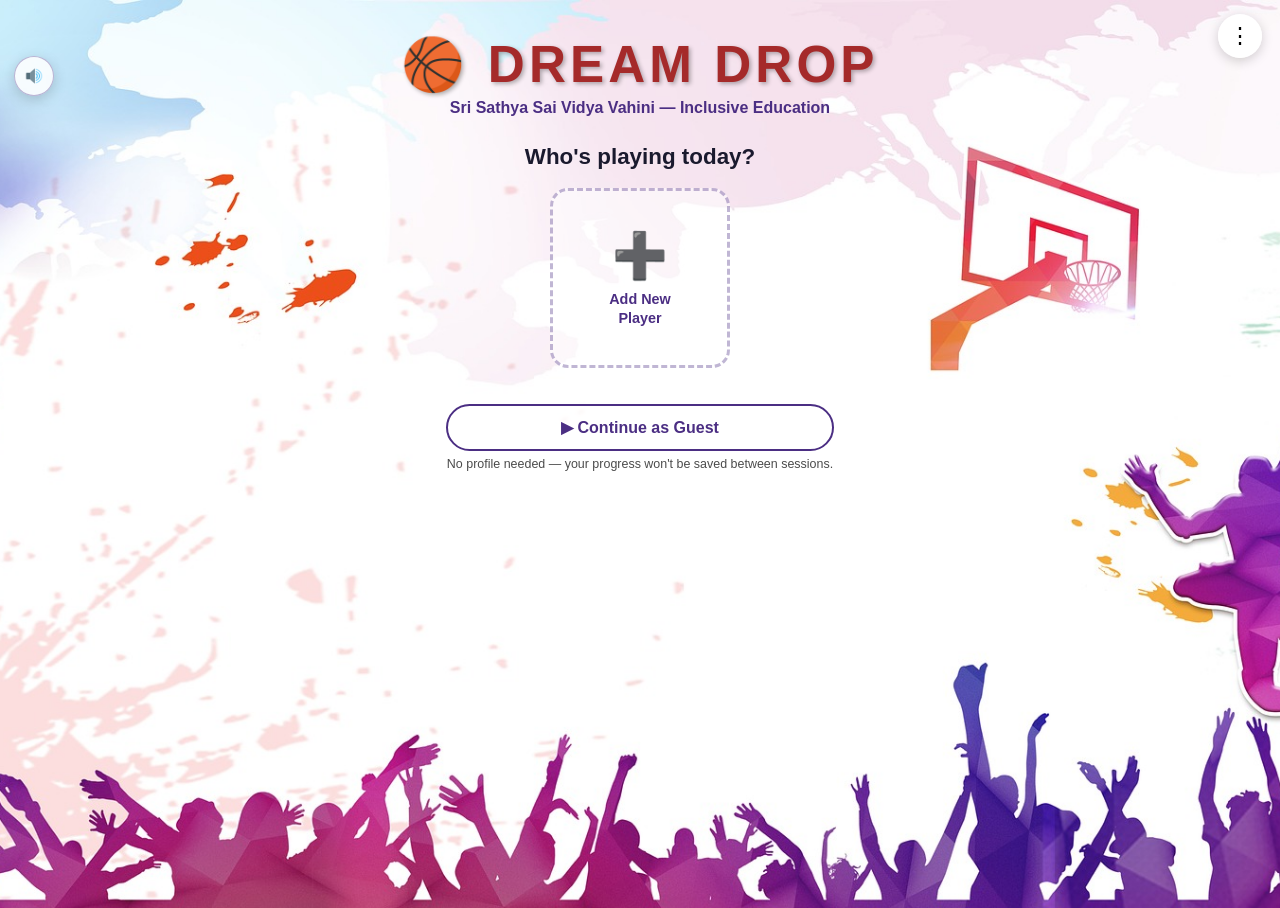
==== commit 431190ba: "change for mute & guest" ====
--- a/index.html
+++ b/index.html
@@ -152,6 +152,37 @@
     #add-card:active { transform: scale(0.97); }
     #add-card .add-icon { font-size: clamp(2rem,4vw,2.8rem); color: #4b2e83; }
     #add-card p { font-size: clamp(0.75rem,1.5vw,0.9rem); color: #4b2e83; font-weight: 700; text-align: center; line-height: 1.3; }
+
+    /* ── Guest option ─────────────────────────────────────── */
+    #guest-row {
+      max-width: 420px;
+      margin: clamp(10px,2vh,20px) auto 0;
+      padding: 0 16px clamp(16px,3vh,28px);
+      text-align: center;
+    }
+    #guest-btn {
+      width: 100%;
+      padding: 12px 20px;
+      border-radius: 40px;
+      border: 2px solid #4b2e83;
+      background: rgba(255,255,255,0.85);
+      color: #4b2e83;
+      font-weight: 800;
+      font-size: clamp(0.85rem,1.8vw,1rem);
+      cursor: pointer;
+      transition: background 0.18s, transform 0.15s;
+    }
+    #guest-btn:hover { background: #4b2e83; color: #fff; transform: translateY(-2px); }
+    #guest-btn:active { transform: scale(0.97); }
+    #guest-hint { margin-top: 6px; font-size: clamp(0.65rem,1.3vw,0.78rem); color: #4b4b4b; }
+
+    /* ── Always-visible mute button (consistency with home.html) ──
+       index.html itself has no sound, but toggling this sets the shared
+       mute preference in localStorage so it's already applied once the
+       player moves on to home.html / gameplay. */
+    #global-mute-btn{position:fixed;top:56px;left:14px;z-index:100002;width:40px;height:40px;border-radius:50%;border:1.5px solid rgba(75,46,131,0.35);background:rgba(255,255,255,0.85);display:flex;align-items:center;justify-content:center;cursor:pointer;box-shadow:0 4px 14px rgba(0,0,0,0.18);padding:0;}
+    #global-mute-btn img{width:20px;height:20px;}
+    #global-mute-btn.gm-muted{background:rgba(220,55,55,0.15);border-color:rgba(220,55,55,0.5);}
 
     /* ── AVATAR CREATOR OVERLAY ──────────────────────────── */
     #creator-overlay {
@@ -886,6 +917,10 @@
     <h1>🏀 Dream Drop</h1>
     <p>Sri Sathya Sai Vidya Vahini — Inclusive Education</p>
   </div>
+
+  <button id="global-mute-btn" onclick="globalMuteToggle()" title="Mute / Unmute">
+    <img id="global-mute-icon" src="Images/Common_Images/audio_on.png" alt="Sound">
+  </button>
   <p id="lp-sub">Who's playing today?</p>
 
   <!-- Player cards -->
@@ -895,6 +930,12 @@
       <div class="add-icon">➕</div>
       <p>Add New<br>Player</p>
     </div>
+  </div>
+
+  <!-- Guest option: lets a user start playing immediately without creating a profile -->
+  <div id="guest-row">
+    <button id="guest-btn" onclick="continueAsGuest()">▶ Continue as Guest</button>
+    <p id="guest-hint">No profile needed — your progress won't be saved between sessions.</p>
   </div>
 
 
@@ -1024,7 +1065,7 @@
   { name:'Black',  hex:'#1a1a2e' },
 ];
 
-const JERSEY_NUMBERS = [0,1,2,3,4,5,6,7,8,9,10,11,12,13,14,15,16,17,18,19,20,21,22,23,24,25,26,27,28,29,30,31,32,33];
+const JERSEY_NUMBERS = [1,2,3,4,5,6,7,8,9,10,11,12,13,14,15,16,17,18,19,20,21,22,23,24,25,26,27,28,29,30,31,32,33];
 
 // Default avatar — plain basketball emoji as base64 SVG
 const DEFAULT_PHOTO = 'data:image/svg+xml,' + encodeURIComponent(
@@ -1179,8 +1220,44 @@
 }
 
 // ── Select a player and go to game ───────────────────────────
+// ── Global mute button (shares state with home.html/scriptt.js) ───────
+// index.html has no audio of its own, but toggling this writes the same
+// 'dreamdrop_muted' key that scriptt.js reads on load, so the preference
+// carries through to gameplay.
+function syncGlobalMuteIcon() {
+  var muted = false;
+  try { muted = localStorage.getItem('dreamdrop_muted') === '1'; } catch(e) {}
+  var btn = document.getElementById('global-mute-btn');
+  var img = document.getElementById('global-mute-icon');
+  var onSrc  = 'Images/Common_Images/audio_on.png';
+  var offSrc = 'Images/Common_Images/audio_off.png';
+  if (btn) btn.classList.toggle('gm-muted', muted);
+  if (img) img.src = muted ? offSrc : onSrc;
+}
+function globalMuteToggle() {
+  var muted = false;
+  try { muted = localStorage.getItem('dreamdrop_muted') === '1'; } catch(e) {}
+  try { localStorage.setItem('dreamdrop_muted', muted ? '0' : '1'); } catch(e) {}
+  syncGlobalMuteIcon();
+}
+document.addEventListener('DOMContentLoaded', syncGlobalMuteIcon);
+syncGlobalMuteIcon();
+
 function selectPlayer(id) {
   localStorage.setItem('dreamdrop_current_player', id);
+  localStorage.removeItem('dreamdrop_guest_session');
+  window.location.href = 'home.html';
+}
+
+// ── Continue as Guest ──────────────────────────────────────────
+// Does NOT add a card to players-grid or count against MAX_PLAYERS.
+// Uses a fixed 'guest' id so progress persists only within the current
+// device session; flagged with dreamdrop_guest_session so other parts
+// of the app (e.g. host dashboard) can tell it apart from real profiles.
+function continueAsGuest() {
+  var GUEST_ID = 'guest';
+  localStorage.setItem('dreamdrop_current_player', GUEST_ID);
+  localStorage.setItem('dreamdrop_guest_session', '1');
   window.location.href = 'home.html';
 }
 
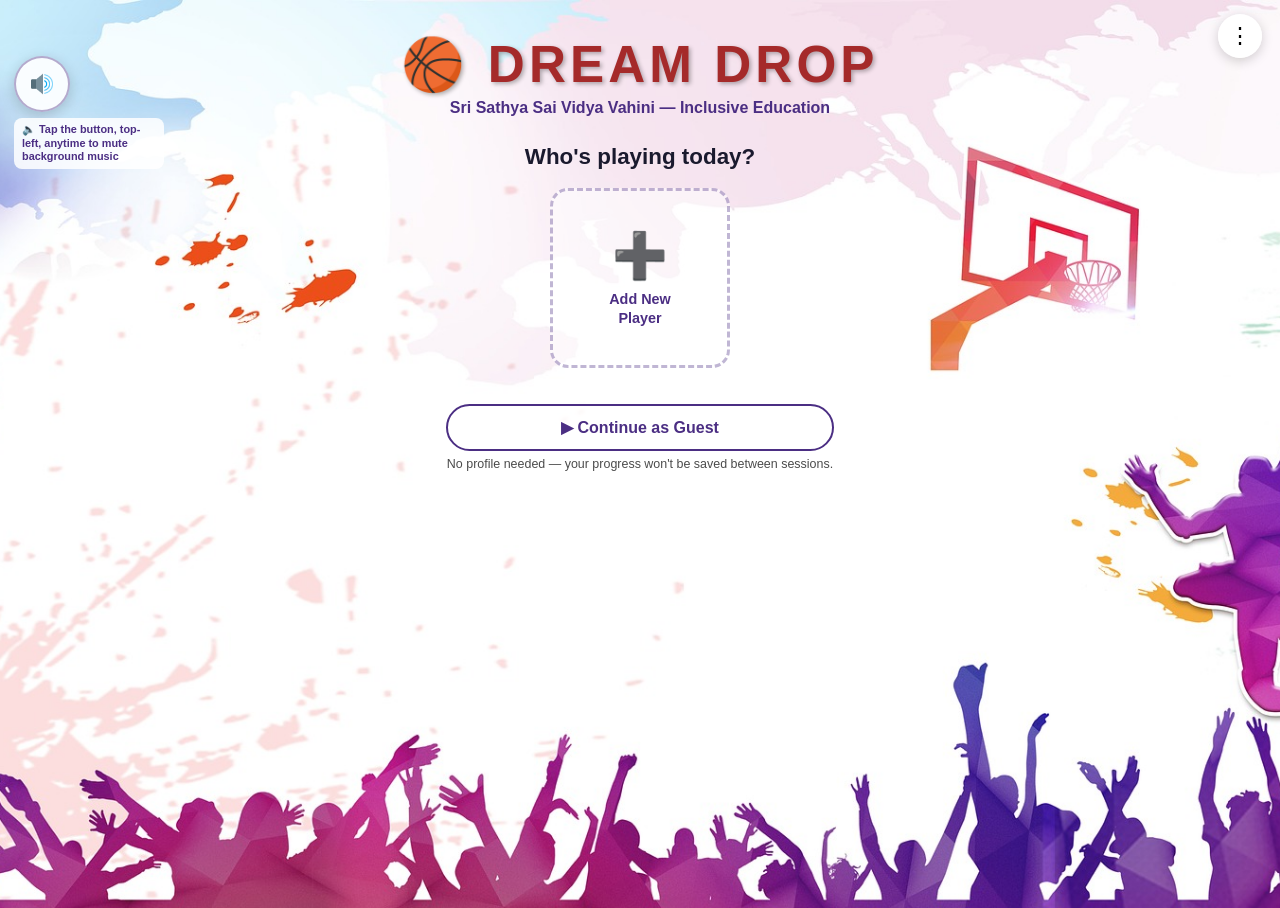
==== commit 2a0b509b: "change in the mute button size" ====
--- a/index.html
+++ b/index.html
@@ -180,9 +180,10 @@
        index.html itself has no sound, but toggling this sets the shared
        mute preference in localStorage so it's already applied once the
        player moves on to home.html / gameplay. */
-    #global-mute-btn{position:fixed;top:56px;left:14px;z-index:100002;width:40px;height:40px;border-radius:50%;border:1.5px solid rgba(75,46,131,0.35);background:rgba(255,255,255,0.85);display:flex;align-items:center;justify-content:center;cursor:pointer;box-shadow:0 4px 14px rgba(0,0,0,0.18);padding:0;}
-    #global-mute-btn img{width:20px;height:20px;}
+    #global-mute-btn{position:fixed;top:56px;left:14px;z-index:100002;width:56px;height:56px;border-radius:50%;border:2px solid rgba(75,46,131,0.4);background:rgba(255,255,255,0.9);display:flex;align-items:center;justify-content:center;cursor:pointer;box-shadow:0 4px 14px rgba(0,0,0,0.18);padding:0;}
+    #global-mute-btn img{width:28px;height:28px;}
     #global-mute-btn.gm-muted{background:rgba(220,55,55,0.15);border-color:rgba(220,55,55,0.5);}
+    #mute-hint{position:fixed;top:118px;left:14px;max-width:150px;font-size:0.68rem;line-height:1.25;color:#4b2e83;font-weight:600;background:rgba(255,255,255,0.85);padding:5px 8px;border-radius:8px;z-index:100002;}
 
     /* ── AVATAR CREATOR OVERLAY ──────────────────────────── */
     #creator-overlay {
@@ -921,6 +922,7 @@
   <button id="global-mute-btn" onclick="globalMuteToggle()" title="Mute / Unmute">
     <img id="global-mute-icon" src="Images/Common_Images/audio_on.png" alt="Sound">
   </button>
+  <p id="mute-hint">🔈 Tap the button, top-left, anytime to mute background music</p>
   <p id="lp-sub">Who's playing today?</p>
 
   <!-- Player cards -->
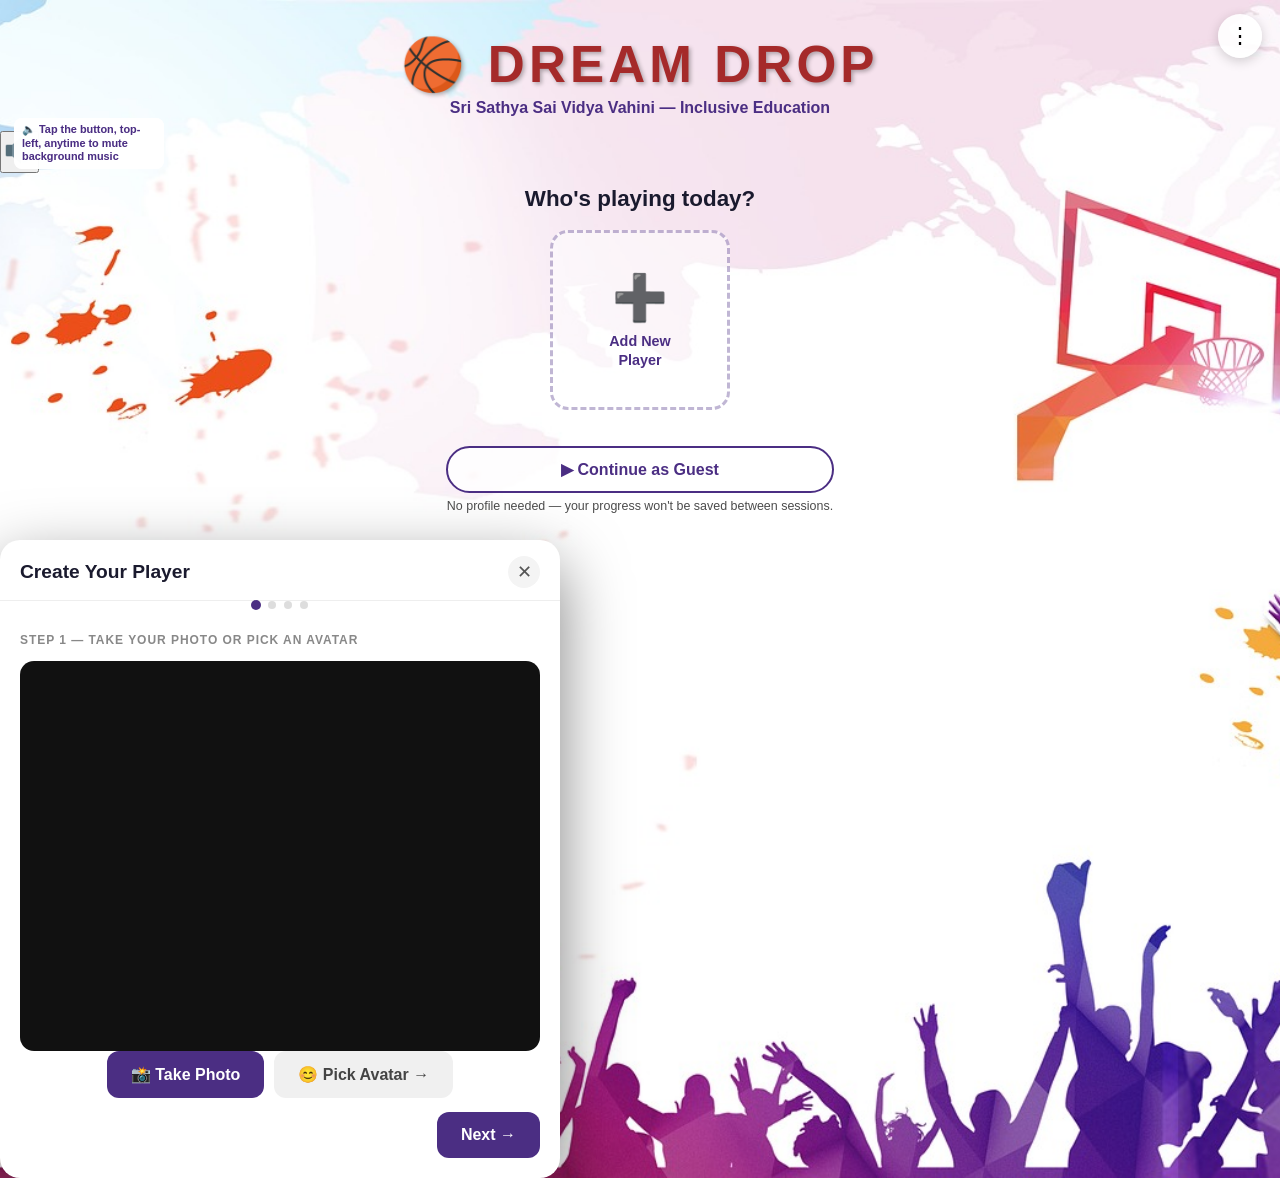
==== commit 03d57f3c: "mute size" ====
--- a/index.html
+++ b/index.html
@@ -180,11 +180,18 @@
        index.html itself has no sound, but toggling this sets the shared
        mute preference in localStorage so it's already applied once the
        player moves on to home.html / gameplay. */
+<<<<<<< HEAD
     #global-mute-btn{position:fixed;top:56px;left:14px;z-index:100002;width:56px;height:56px;border-radius:50%;border:2px solid rgba(75,46,131,0.4);background:rgba(255,255,255,0.9);display:flex;align-items:center;justify-content:center;cursor:pointer;box-shadow:0 4px 14px rgba(0,0,0,0.18);padding:0;}
     #global-mute-btn img{width:28px;height:28px;}
     #global-mute-btn.gm-muted{background:rgba(220,55,55,0.15);border-color:rgba(220,55,55,0.5);}
     #mute-hint{position:fixed;top:118px;left:14px;max-width:150px;font-size:0.68rem;line-height:1.25;color:#4b2e83;font-weight:600;background:rgba(255,255,255,0.85);padding:5px 8px;border-radius:8px;z-index:100002;}
 
+=======
+    #global-mute-btn{position:fixed;top:56px;left:14px;z-index:100002;width:70px;height:70px;border-radius:50%;border:1.5px solid rgba(75,46,131,0.35);background:rgba(255,255,255,0.85);display:flex;align-items:center;justify-content:center;cursor:pointer;box-shadow:0 4px 14px rgba(0,0,0,0.18);padding:0;}
+    #global-mute-btn img{width:35px;height:35px;}
+    #global-mute-btn.gm-muted{background:rgba(220,55,55,0.15);border-color:rgba(220,55,55,0.5);}
+    #mute-hint{position:fixed;top:118px;left:14px;max-width:150px;font-size:0.68rem;line-height:1.25;color:#4b2e83;font-weight:600;background:rgba(255,255,255,0.85);padding:5px 8px;border-radius:8px;z-index:100002;}
+>>>>>>> 8acd2cc (mute size)
     /* ── AVATAR CREATOR OVERLAY ──────────────────────────── */
     #creator-overlay {
       display: none;
@@ -924,7 +931,7 @@
   </button>
   <p id="mute-hint">🔈 Tap the button, top-left, anytime to mute background music</p>
   <p id="lp-sub">Who's playing today?</p>
-
+   <p id="mute-hint">🔈 Tap the button, top-left, anytime to mute background music</p>
   <!-- Player cards -->
   <div id="players-grid">
     <!-- cards injected by JS -->
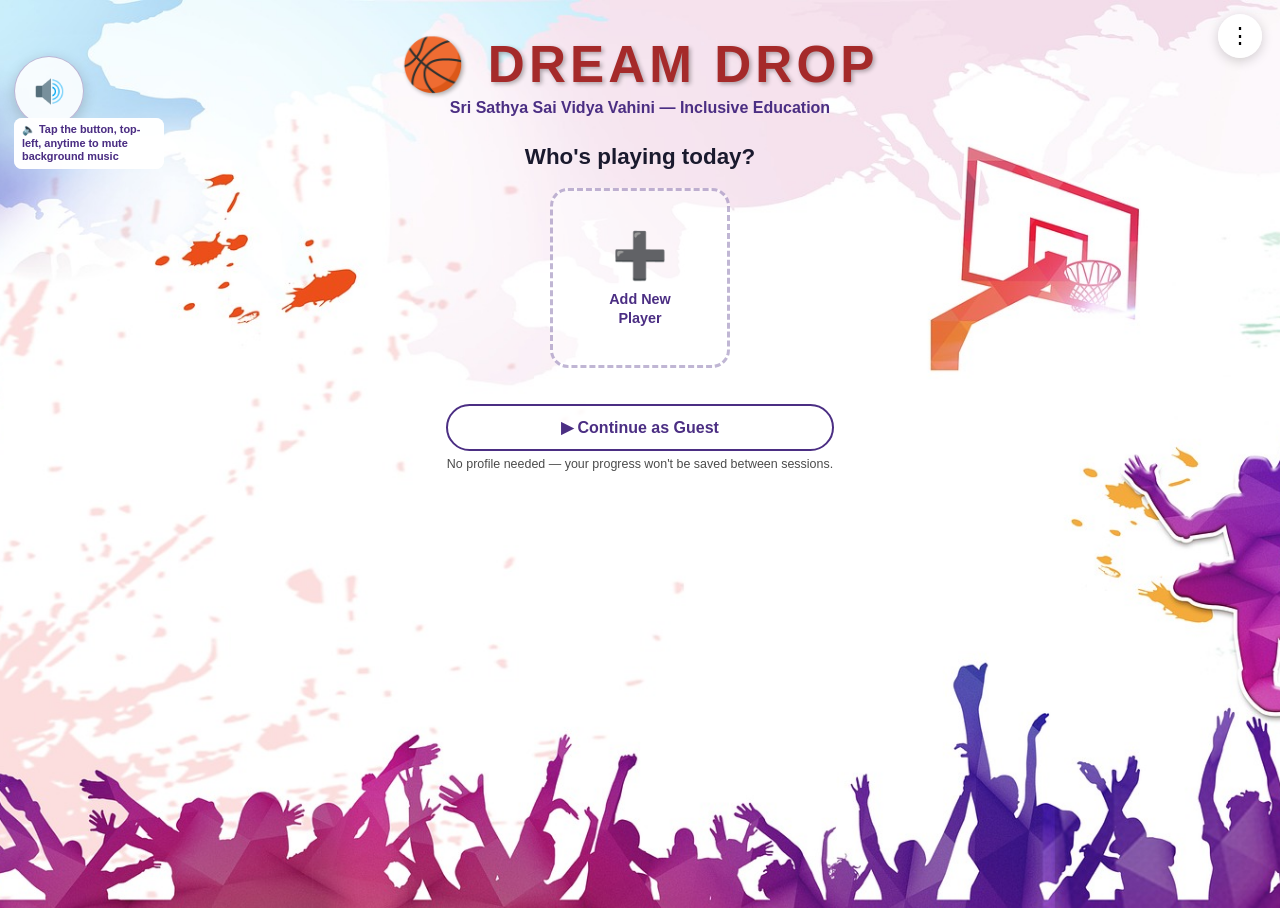
==== commit 949aa7eb: "5" ====
--- a/index.html
+++ b/index.html
@@ -180,18 +180,10 @@
        index.html itself has no sound, but toggling this sets the shared
        mute preference in localStorage so it's already applied once the
        player moves on to home.html / gameplay. */
-<<<<<<< HEAD
-    #global-mute-btn{position:fixed;top:56px;left:14px;z-index:100002;width:56px;height:56px;border-radius:50%;border:2px solid rgba(75,46,131,0.4);background:rgba(255,255,255,0.9);display:flex;align-items:center;justify-content:center;cursor:pointer;box-shadow:0 4px 14px rgba(0,0,0,0.18);padding:0;}
-    #global-mute-btn img{width:28px;height:28px;}
-    #global-mute-btn.gm-muted{background:rgba(220,55,55,0.15);border-color:rgba(220,55,55,0.5);}
-    #mute-hint{position:fixed;top:118px;left:14px;max-width:150px;font-size:0.68rem;line-height:1.25;color:#4b2e83;font-weight:600;background:rgba(255,255,255,0.85);padding:5px 8px;border-radius:8px;z-index:100002;}
-
-=======
     #global-mute-btn{position:fixed;top:56px;left:14px;z-index:100002;width:70px;height:70px;border-radius:50%;border:1.5px solid rgba(75,46,131,0.35);background:rgba(255,255,255,0.85);display:flex;align-items:center;justify-content:center;cursor:pointer;box-shadow:0 4px 14px rgba(0,0,0,0.18);padding:0;}
     #global-mute-btn img{width:35px;height:35px;}
     #global-mute-btn.gm-muted{background:rgba(220,55,55,0.15);border-color:rgba(220,55,55,0.5);}
     #mute-hint{position:fixed;top:118px;left:14px;max-width:150px;font-size:0.68rem;line-height:1.25;color:#4b2e83;font-weight:600;background:rgba(255,255,255,0.85);padding:5px 8px;border-radius:8px;z-index:100002;}
->>>>>>> 8acd2cc (mute size)
     /* ── AVATAR CREATOR OVERLAY ──────────────────────────── */
     #creator-overlay {
       display: none;
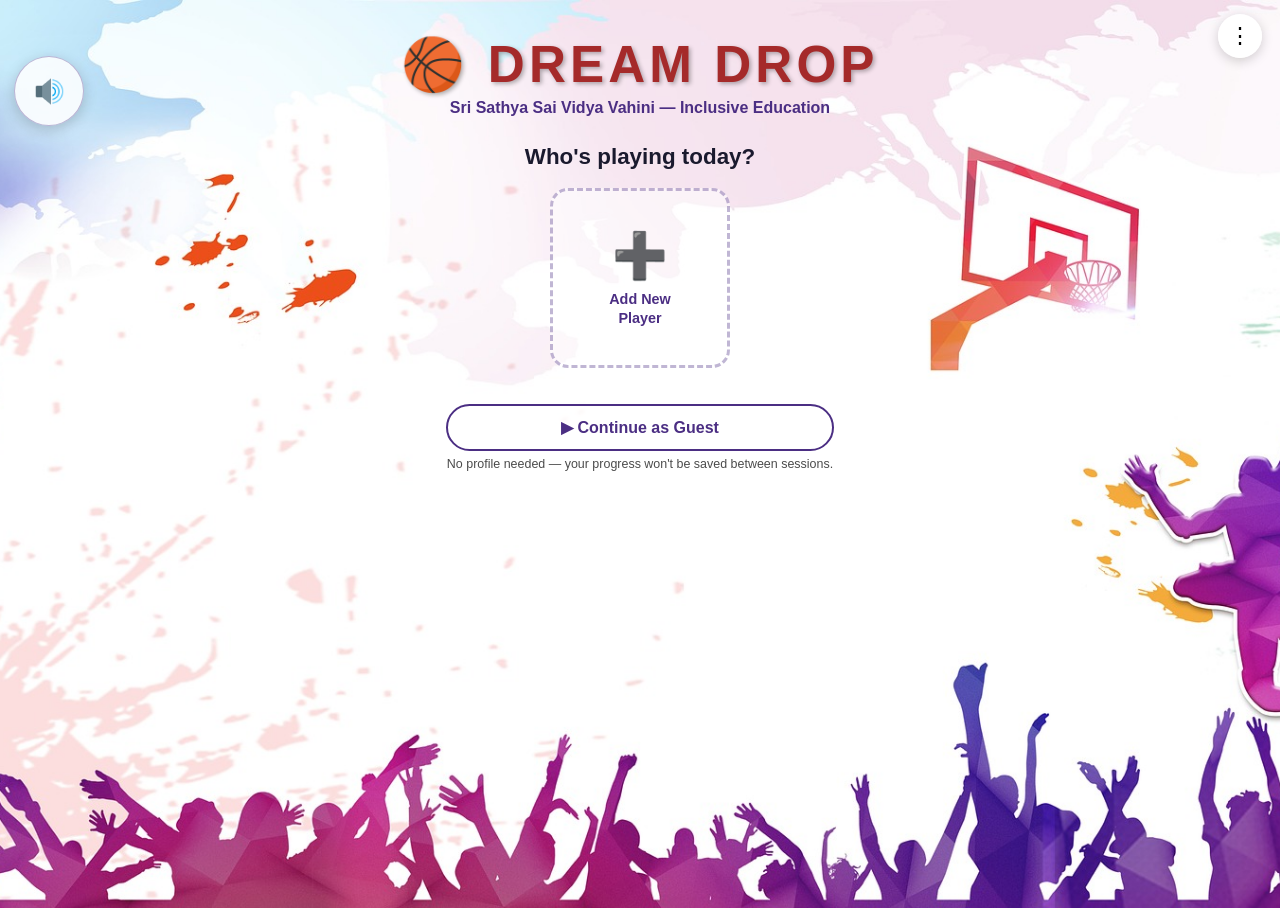
==== commit 3c615b4d: "add hover to mute" ====
--- a/index.html
+++ b/index.html
@@ -183,7 +183,9 @@
     #global-mute-btn{position:fixed;top:56px;left:14px;z-index:100002;width:70px;height:70px;border-radius:50%;border:1.5px solid rgba(75,46,131,0.35);background:rgba(255,255,255,0.85);display:flex;align-items:center;justify-content:center;cursor:pointer;box-shadow:0 4px 14px rgba(0,0,0,0.18);padding:0;}
     #global-mute-btn img{width:35px;height:35px;}
     #global-mute-btn.gm-muted{background:rgba(220,55,55,0.15);border-color:rgba(220,55,55,0.5);}
-    #mute-hint{position:fixed;top:118px;left:14px;max-width:150px;font-size:0.68rem;line-height:1.25;color:#4b2e83;font-weight:600;background:rgba(255,255,255,0.85);padding:5px 8px;border-radius:8px;z-index:100002;}
+    #mute-hint{position:fixed;top:118px;left:14px;max-width:150px;font-size:0.68rem;line-height:1.25;color:#4b2e83;font-weight:600;background:rgba(255,255,255,0.85);padding:5px 8px;border-radius:8px;z-index:100002;display:none;}
+    #global-mute-btn:hover + #mute-hint{display:block;}
+    #mute-hint.gm-hidden{display:none !important;}
     /* ── AVATAR CREATOR OVERLAY ──────────────────────────── */
     #creator-overlay {
       display: none;
